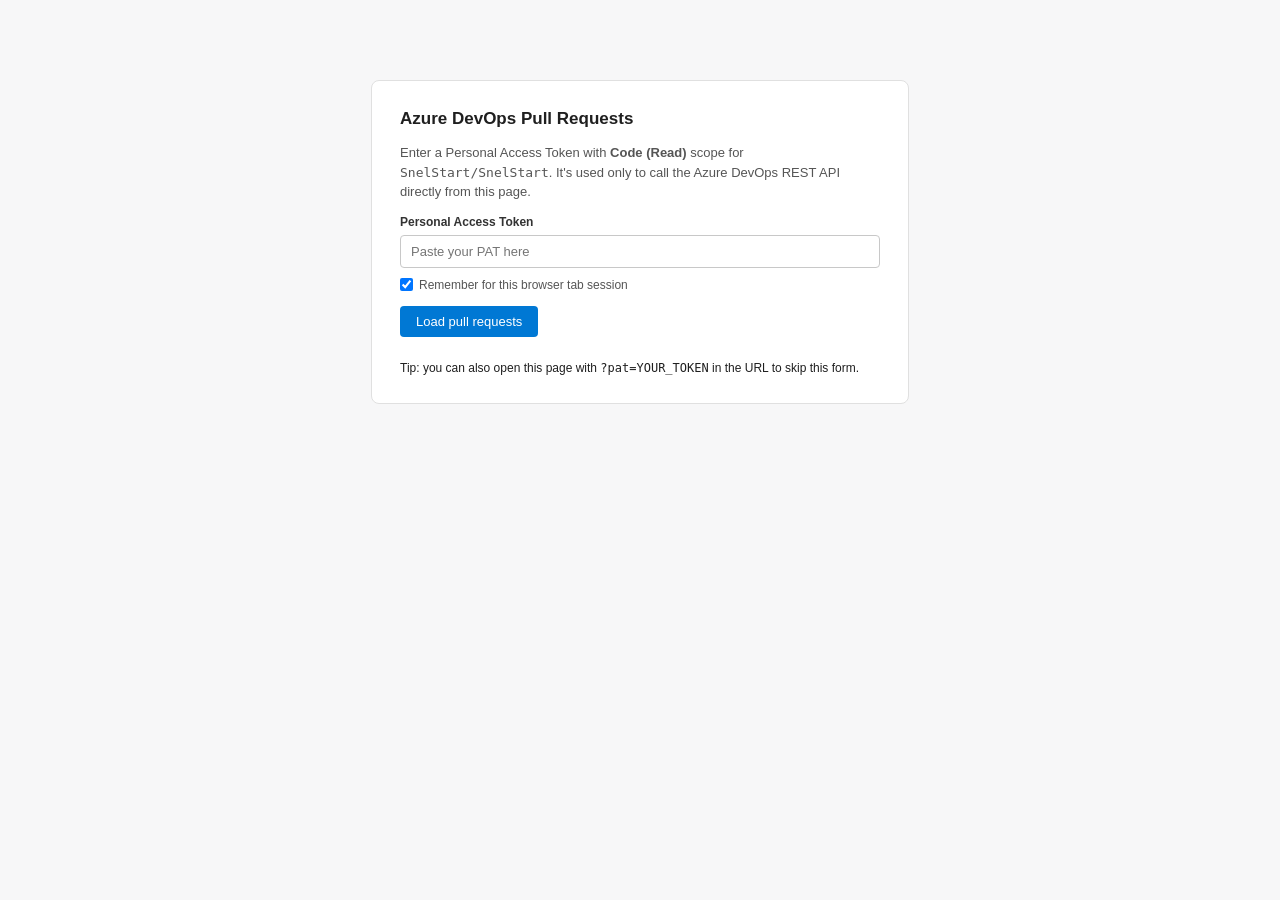
==== pull-requests/index.html @ ea7f5c6c "Split PullRequests.html into pull-requests/ folder with index.html, main.css, main.js" ====
<!doctype html>
<html>
<head>
<meta charset="utf-8">
<title>Azure DevOps Pull Requests</title>
<link rel="stylesheet" href="main.css">
</head>
<body>

<div id="patGate" class="hidden-section">
  <h2>Azure DevOps Pull Requests</h2>
  <p>Enter a Personal Access Token with <strong>Code (Read)</strong> scope for <code id="patOrgProjectLabel"></code>. It's used only to call the Azure DevOps REST API directly from this page.</p>
  <label for="patInput">Personal Access Token</label>
  <input type="password" id="patInput" autocomplete="off" placeholder="Paste your PAT here">
  <label class="remember"><input type="checkbox" id="patRemember" checked> Remember for this browser tab session</label>
  <button id="patSubmit">Load pull requests</button>
  <div class="error" id="patError"></div>
  <div class="hint-link"><br>Tip: you can also open this page with <code>?pat=YOUR_TOKEN</code> in the URL to skip this form.</div>
</div>

<div id="loadingPane" class="hidden-section">
  <div class="status-text" id="loadingStatusText">Starting...</div>
  <div class="progress-track"><div class="progress-fill" id="loadingProgressFill"></div></div>
  <div class="sub-text" id="loadingSubText"></div>
</div>

<div id="reportRoot" class="hidden-section">
  <div id="topBar">
    <div>
      <h1 id="pageTitle">Azure DevOps Pull Requests</h1>
      <div class="meta" id="metaLine"></div>
    </div>
    <div class="actions">
      <button id="refreshDataBtn" title="Re-fetch from Azure DevOps, bypassing the cache">Refresh data</button>
      <button id="forgetPatBtn" title="Clear the cached PAT for this tab">Forget PAT</button>
    </div>
  </div>

  <div class="filters">
    <div class="field"><label>Group by</label><div class="group-switch" id="groupSwitch">
      <button type="button" data-group="Repository">Repository</button>
      <button type="button" data-group="Team">Team</button>
      <button type="button" data-group="None">None</button>
    </div></div>
    <div class="field"><label for="userFilter">User</label><select id="userFilter"><option value="">All users</option></select></div>
    <div class="field"><label for="teamFilter">Team</label><select id="teamFilter"><option value="">All teams</option></select></div>
    <div class="field"><label for="tagFilter">Work Item Tags</label><select id="tagFilter"><option value="">All tags</option></select></div>
    <div class="field"><label for="wiTeamFilter">Work Item Team</label><select id="wiTeamFilter"><option value="">All work item teams</option></select></div>
    <div class="field"><label for="draftFilter">Draft</label><select id="draftFilter">
      <option value="">All PRs</option><option value="only">Draft only</option><option value="exclude">Exclude drafts</option>
    </select></div>
    <div class="field"><label for="approvalFilter" id="approvalFilterLabel">Approvals</label><select id="approvalFilter">
      <option value="">All PRs</option><option value="with">With approvals</option><option value="without">Without approvals</option>
    </select></div>
    <button id="resetFilters">Reset</button>
    <span class="count-badge" id="visibleCount"></span>
  </div>

  <div id="reportContainer"></div>
</div>

<script src="main.js"></script>
</body>
</html>
---- pull-requests/main.css ----
body { font-family: Segoe UI, Arial, sans-serif; margin: 20px; background:#f7f7f8; color:#1f1f1f; }
h1 { font-size: 20px; }
h2.repo { margin-top: 28px; padding: 6px 10px; background:#0078d4; color:#fff; border-radius:4px; font-size:15px; }
table { border-collapse: collapse; width: 100%; margin-bottom: 10px; background:#fff; table-layout: fixed; max-width: 100%; }
th, td { padding: 6px 10px; border-bottom: 1px solid #e0e0e0; text-align: left; font-size: 13px; vertical-align: top; }
td { overflow: hidden; }
td .cell-clip { display: block; overflow: hidden; text-overflow: ellipsis; white-space: nowrap; }
th { background:#eef3f9; position: sticky; top: 0; overflow: hidden; text-overflow: ellipsis; white-space: nowrap; }
tr:hover { background:#f0f6fc; }
a.pr-link { color:#0078d4; text-decoration: none; font-weight: 600; }
a.pr-link:hover { text-decoration: underline; }
span.status { padding: 2px 8px; border-radius: 10px; font-size: 11px; font-weight: 600; color:#fff; }
.status-Active { background:#0078d4; }
.status-Completed { background:#107c10; }
.status-Abandoned { background:#a80000; }
.status-NotSet, .status-Unknown { background:#605e5c; }
.draft { font-style: italic; color:#a80000; }
.meta { color:#666; font-size:12px; margin-bottom:16px; }
a.wi-link { display:inline-block; color:#0078d4; background:#eef3f9; border:1px solid #cfe2f3; border-radius:10px; padding:1px 8px; font-size:11px; text-decoration:none; margin:1px 2px 1px 0; }
a.wi-link:hover { text-decoration:underline; }
.wi-none { color:#999; font-size:12px; }
span.tag { display:inline-block; color:#5c2d91; background:#f0ebf9; border:1px solid #dcd0f0; border-radius:10px; padding:1px 8px; font-size:11px; margin:1px 2px 1px 0; }
.tag-none { color:#999; font-size:12px; }
.more-badge { display:inline-block; color:#666; font-size:11px; font-weight:600; padding:1px 4px; }
span.approval-pill { display:inline-block; color:#107c10; background:#e6f4e6; border:1px solid #c3e6c3; border-radius:10px; padding:1px 8px; font-size:11px; margin:1px 2px 1px 0; }
.filters { position: sticky; top:0; z-index:5; background:#f7f7f8; padding: 12px 0 16px 0; border-bottom: 2px solid #e0e0e0; display:flex; gap:16px; flex-wrap:wrap; align-items:flex-end; }
.filters .field { display:flex; flex-direction:column; font-size:12px; }
.filters label { font-weight:600; margin-bottom:4px; color:#333; }
.filters select { padding:5px 8px; width:180px; max-width:180px; flex-shrink:0; border:1px solid #c8c8c8; border-radius:4px; font-size:13px; overflow:hidden; text-overflow:ellipsis; white-space:nowrap; }
.filters button { padding:6px 14px; border:1px solid #c8c8c8; border-radius:4px; background:#fff; cursor:pointer; font-size:13px; }
.filters label.disabled { color:#999; }
.filters select:disabled { color:#999; background:#f0f0f0; cursor:not-allowed; }
.filters button:hover { background:#eef3f9; }
.count-badge { font-size:12px; color:#666; align-self:center; }
.repo-group.hidden, tr.hidden { display:none; }
.group-switch { display:inline-flex; border:1px solid #c8c8c8; border-radius:4px; overflow:hidden; }
.group-switch button { padding:6px 14px; border:none; border-right:1px solid #c8c8c8; background:#fff; cursor:pointer; font-size:13px; }
.group-switch button:last-child { border-right:none; }
.group-switch button:hover { background:#eef3f9; }
.group-switch button.active { background:#0078d4; color:#fff; font-weight:600; }
th.sortable { cursor:pointer; user-select:none; }
th.sortable:hover { background:#e0ebf7; }
th.sortable .sort-arrow { display:inline-block; width:1em; color:#0078d4; }

/* ---- PAT gate ---- */
#patGate { max-width:480px; margin: 80px auto; background:#fff; border:1px solid #e0e0e0; border-radius:8px; padding:28px; }
#patGate h2 { margin-top:0; font-size:17px; }
#patGate p { font-size:13px; color:#555; line-height:1.5; }
#patGate label { display:block; font-weight:600; font-size:12px; margin-bottom:6px; color:#333; }
#patGate input[type='password'], #patGate input[type='text'] { width:100%; box-sizing:border-box; padding:8px 10px; border:1px solid #c8c8c8; border-radius:4px; font-size:13px; margin-bottom:6px; }
#patGate .remember { display:flex; align-items:center; gap:6px; font-weight:normal; font-size:12px; color:#555; margin: 4px 0 14px 0; }
#patGate .remember input { width:auto; margin:0; }
#patGate button { padding:8px 16px; border:none; border-radius:4px; background:#0078d4; color:#fff; font-size:13px; cursor:pointer; }
#patGate button:hover { background:#006cbe; }
#patGate .error { color:#a80000; font-size:12px; margin-top:10px; white-space:pre-wrap; }
#patGate .hint-link { font-size:12px; }

/* ---- Loading / progress ---- */
#loadingPane { max-width:480px; margin: 100px auto; text-align:center; }
#loadingPane .status-text { font-size:13px; color:#555; margin-bottom:10px; }
#loadingPane .progress-track { width:100%; height:10px; background:#e0e0e0; border-radius:6px; overflow:hidden; }
#loadingPane .progress-fill { height:100%; width:0%; background:#0078d4; transition: width 0.2s ease; }
#loadingPane .sub-text { font-size:11px; color:#999; margin-top:8px; }

#topBar { display:flex; justify-content:space-between; align-items:baseline; flex-wrap:wrap; gap:8px; }
#topBar .actions { display:flex; gap:8px; align-items:center; }
#topBar button { padding:6px 12px; border:1px solid #c8c8c8; border-radius:4px; background:#fff; cursor:pointer; font-size:12px; }
#topBar button:hover { background:#eef3f9; }
.hidden-section { display:none; }
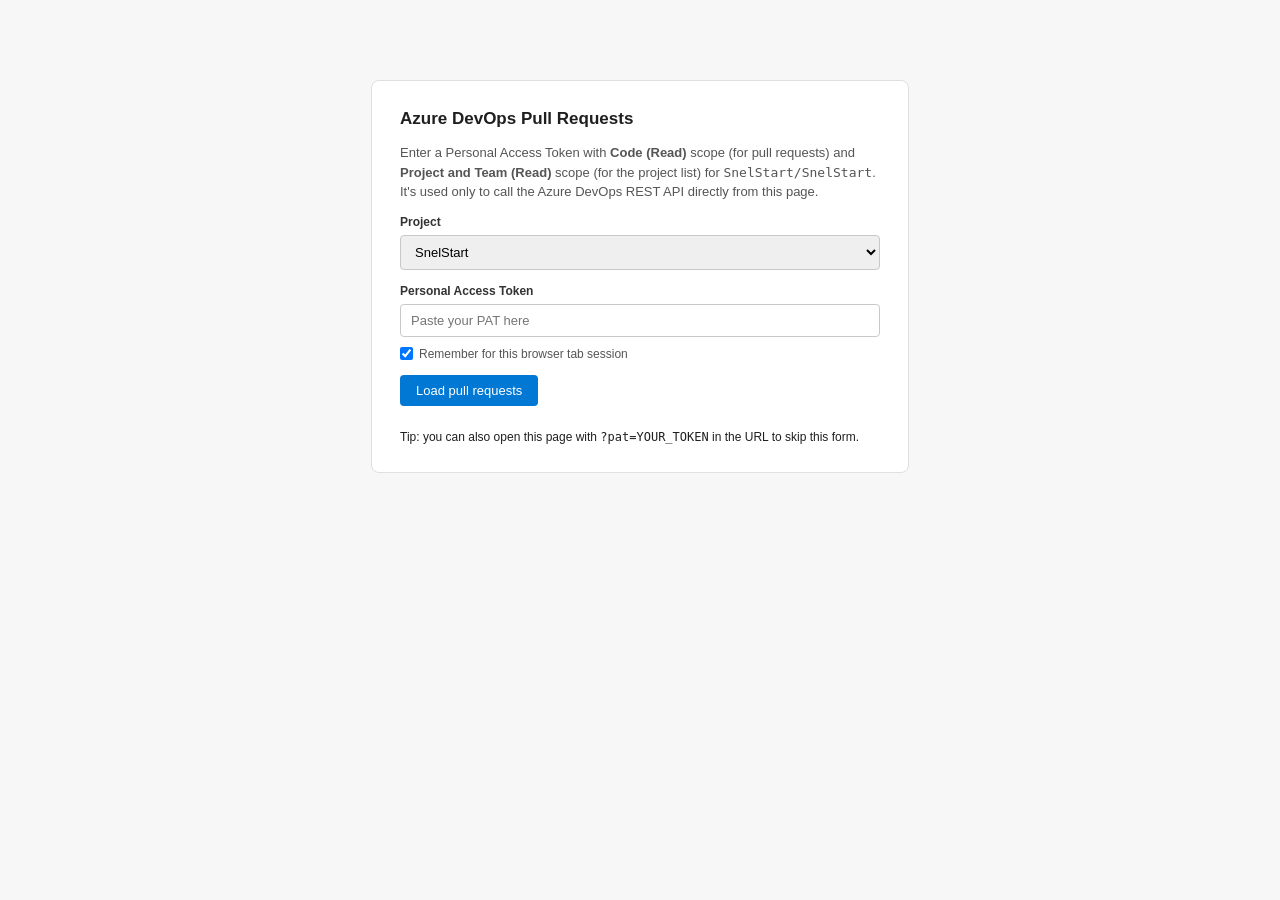
==== commit d37d45d8: "Add selectable Azure DevOps project on the PAT gate and report Adds a Project dropdown to the PAT ga" ====
--- a/pull-requests/index.html
+++ b/pull-requests/index.html
@@ -9,7 +9,8 @@
 
 <div id="patGate" class="hidden-section">
   <h2>Azure DevOps Pull Requests</h2>
-  <p>Enter a Personal Access Token with <strong>Code (Read)</strong> scope for <code id="patOrgProjectLabel"></code>. It's used only to call the Azure DevOps REST API directly from this page.</p>
+  <p>Enter a Personal Access Token with <strong>Code (Read)</strong> scope (for pull requests) and <strong>Project and Team (Read)</strong> scope (for the project list) for <code id="patOrgProjectLabel"></code>. It's used only to call the Azure DevOps REST API directly from this page.</p>
+  <div><label for="projectSelect">Project</label><select id="projectSelect"></select></div>
   <label for="patInput">Personal Access Token</label>
   <input type="password" id="patInput" autocomplete="off" placeholder="Paste your PAT here">
   <label class="remember"><input type="checkbox" id="patRemember" checked> Remember for this browser tab session</label>
@@ -31,6 +32,7 @@
       <div class="meta" id="metaLine"></div>
     </div>
     <div class="actions">
+      <select id="topBarProjectSelect" title="Switch the Azure DevOps project" aria-label="Project"></select>
       <button id="refreshDataBtn" title="Re-fetch from Azure DevOps, bypassing the cache">Refresh data</button>
       <button id="forgetPatBtn" title="Clear the cached PAT for this tab">Forget PAT</button>
     </div>
@@ -52,6 +54,9 @@
     <div class="field"><label for="approvalFilter" id="approvalFilterLabel">Approvals</label><select id="approvalFilter">
       <option value="">All PRs</option><option value="with">With approvals</option><option value="without">Without approvals</option>
     </select></div>
+    <div class="field"><label for="ageFilter">Age</label><select id="ageFilter">
+      <option value="recent" selected>Last 3 months</option><option value="older">Older than 3 months</option><option value="">All PRs</option>
+    </select></div>
     <button id="resetFilters">Reset</button>
     <span class="count-badge" id="visibleCount"></span>
   </div>
--- a/pull-requests/main.css
+++ b/pull-requests/main.css
@@ -48,6 +48,7 @@
 #patGate p { font-size:13px; color:#555; line-height:1.5; }
 #patGate label { display:block; font-weight:600; font-size:12px; margin-bottom:6px; color:#333; }
 #patGate input[type='password'], #patGate input[type='text'] { width:100%; box-sizing:border-box; padding:8px 10px; border:1px solid #c8c8c8; border-radius:4px; font-size:13px; margin-bottom:6px; }
+#patGate select { width:100%; box-sizing:border-box; padding:8px 10px; border:1px solid #c8c8c8; border-radius:4px; font-size:13px; margin-bottom:14px; }
 #patGate .remember { display:flex; align-items:center; gap:6px; font-weight:normal; font-size:12px; color:#555; margin: 4px 0 14px 0; }
 #patGate .remember input { width:auto; margin:0; }
 #patGate button { padding:8px 16px; border:none; border-radius:4px; background:#0078d4; color:#fff; font-size:13px; cursor:pointer; }
@@ -66,4 +67,5 @@
 #topBar .actions { display:flex; gap:8px; align-items:center; }
 #topBar button { padding:6px 12px; border:1px solid #c8c8c8; border-radius:4px; background:#fff; cursor:pointer; font-size:12px; }
 #topBar button:hover { background:#eef3f9; }
+#topBar select { padding:6px 12px; border:1px solid #c8c8c8; border-radius:4px; background:#fff; font-size:12px; }
 .hidden-section { display:none; }
